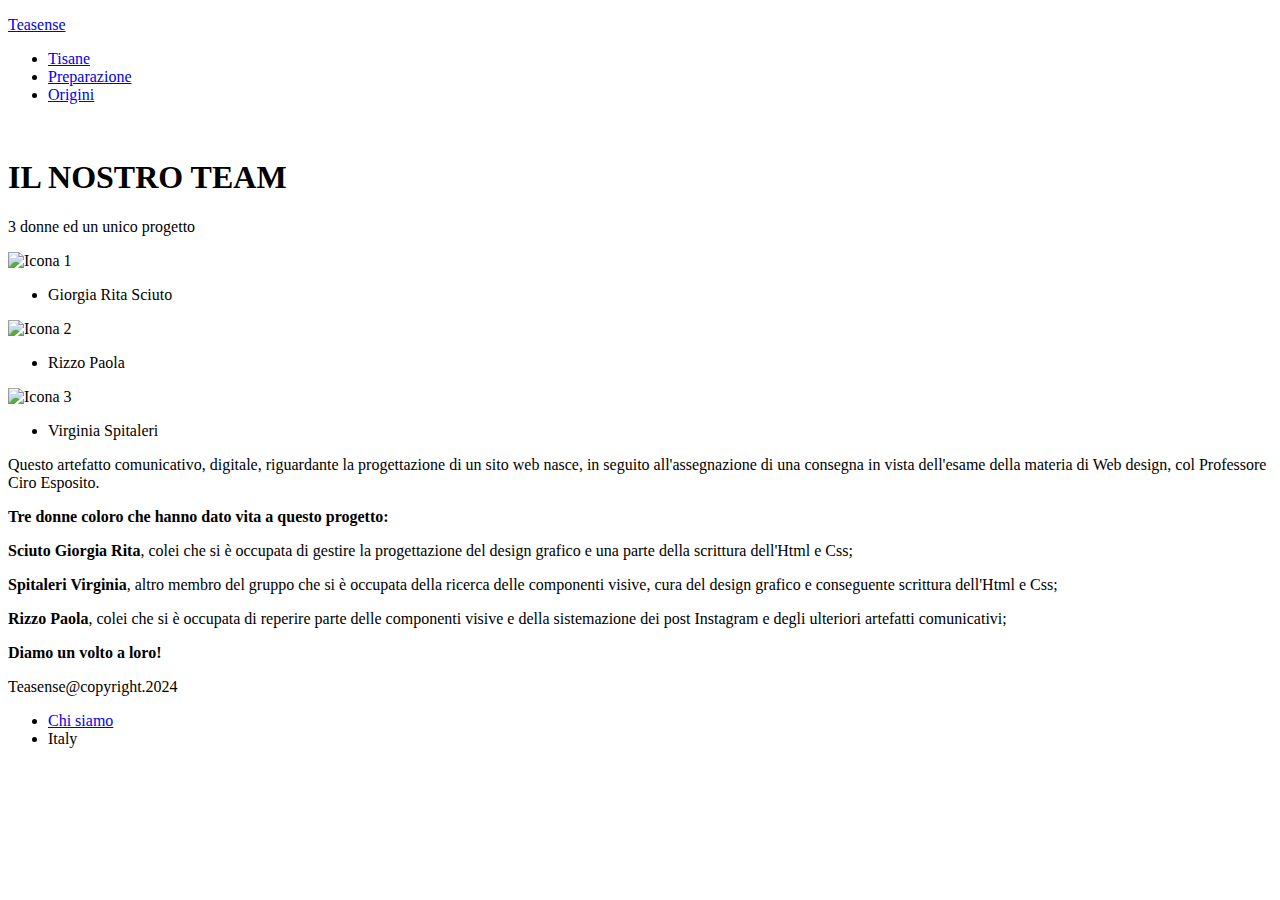
==== chisiamo.html @ e325a318 "Initial commit" ====
<!DOCTYPE html>
<html lang="en">
<head>
    <meta charset="UTF-8">
    <meta name="viewport" content="width=device-width, initial-scale=1.0">
    <title>Teasense</title>
    <link rel="stylesheet" href="Css/style.css">
    <link rel="preconnect" href="https://fonts.googleapis.com">
    <link rel="preconnect" href="https://fonts.gstatic.com" crossorigin>
    <link href="https://fonts.googleapis.com/css2?family=Inter:wght@100..900&display=swap" rel="stylesheet">
</head>
<body>
    <header>
        <p><a href="index.html">Teasense</a></p>
        <nav>
            <ul>
                <li><a href="tipologieditisane">Tisane</a></li>
                <li><a href="preparazione.html">Preparazione</a></li>
                <li><a href="origini.html">Origini</a></li> 
            </ul>
        </nav>
        </nav>
    </header>
    <main>
        <section class="hero">
            <img src="Immagini/immagine chi siamo.jpg" alt="">
            <div class="green-square">
                <div>
                    <h1>IL NOSTRO TEAM</h1>
                    <p>3 donne ed un unico progetto</p>
                </div>
            </div>
        </section>
        <section class="content">
           
            <div class="team">
                <div class="team1">
                    <img src="Immagini/GIORGIA.png" alt="Icona 1">
                    <ul>
                        <li>Giorgia Rita Sciuto</li>
                    </ul>
                </div>
                <div class="team1">
                    <img src="Immagini/PAOLA.png" alt="Icona 2">
                    <ul>
                        <li>Rizzo Paola</li>
                   
                    </ul>
                </div>
                <div class="team1">
                    <img src="Immagini/VIRGINIA.png" alt="Icona 3">
                    <ul>
                        <li>Virginia Spitaleri</li>
                    </ul>
                </div>
            </div>
            <div class="text">
                <div>
                    <p>Questo artefatto comunicativo, digitale, riguardante la progettazione di un sito web nasce, in seguito all'assegnazione di una consegna in vista dell'esame della materia di Web design, col Professore Ciro Esposito.</p>
                    <p><strong>Tre donne coloro che hanno dato vita a questo progetto:</strong></p>
                    <p><strong>Sciuto Giorgia Rita</strong>, colei che si è occupata di gestire la progettazione del design grafico e una parte della scrittura dell'Html e Css; </p>
                    <p><strong>Spitaleri Virginia</strong>, altro membro del gruppo che si è occupata della ricerca delle componenti visive, cura del design grafico e conseguente scrittura dell'Html e Css;</p>
                    <p><strong>Rizzo Paola</strong>, colei che si è occupata di reperire parte delle componenti visive e della sistemazione dei post Instagram e degli ulteriori artefatti comunicativi;</p>
                    <p><strong>Diamo un volto a loro! </strong></p>
                </div>
            </div>
            </section>
        </section>
    </main>
    <footer>
        <p>Teasense@copyright.2024</p>
        <nav>
            <ul>
                <li><a href="chisiamo.html">Chi siamo</a></li>
                <li>Italy</li>
            </ul>
        </nav>
    </footer>
    </body>
    </html>
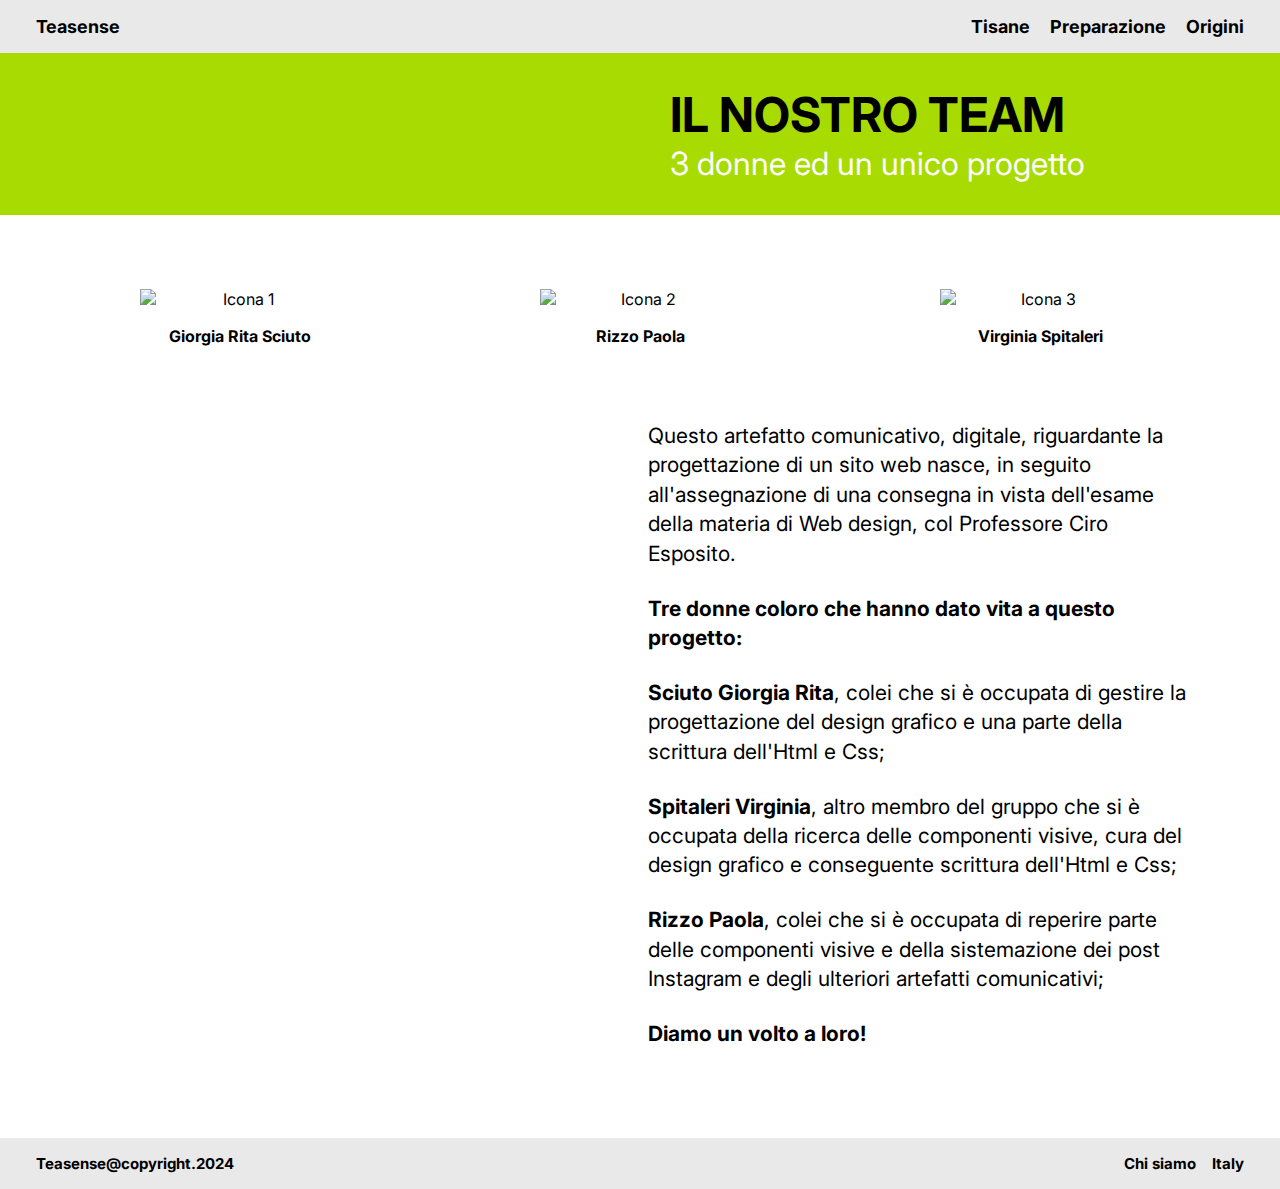
==== commit f87c8def: "mm" ====
--- a/chisiamo.html
+++ b/chisiamo.html
@@ -4,7 +4,7 @@
     <meta charset="UTF-8">
     <meta name="viewport" content="width=device-width, initial-scale=1.0">
     <title>Teasense</title>
-    <link rel="stylesheet" href="Css/style.css">
+    <link rel="stylesheet" href="css/style.css">
     <link rel="preconnect" href="https://fonts.googleapis.com">
     <link rel="preconnect" href="https://fonts.gstatic.com" crossorigin>
     <link href="https://fonts.googleapis.com/css2?family=Inter:wght@100..900&display=swap" rel="stylesheet">
--- a/css/style.css
+++ b/css/style.css
@@ -0,0 +1,444 @@
+body {
+    margin: 0;
+    background-color: #ffffff;
+    font-family: 'Inter', sans-serif;
+    font-style: normal;
+}
+
+h1, h2, h3, h4, h5, h6, p, ul, ol {
+    margin: 0;
+    padding: 0;
+}
+
+img {
+    max-width: 100%;
+    display: block;
+}
+
+header {
+    background-color: #E9E9E9;
+    display: flex;
+    padding: 16px;
+    justify-content: space-between;
+    font-size: 18px;
+
+}
+
+header p {
+    font-weight: bold;
+    padding-left: 20px;
+}
+
+header p {
+    text-decoration: none;
+    color: #000000; 
+}
+
+header p:hover {
+    text-decoration: underline;
+    color: #708628;
+}
+
+header nav p {
+    color: #000000;
+}
+
+header nav p:hover {
+    color: #708628;
+}
+
+header nav ul {
+    padding-right: 20px;
+    list-style: none;
+    font-weight: bold;
+    display: flex;
+    gap: 20px;
+}
+
+header a {
+    text-decoration: none;
+    color: #000000; 
+}
+
+header a:hover {
+    text-decoration: underline;
+    color: #708628;
+}
+
+header nav a {
+    color: #000000;
+}
+
+header nav a:hover {
+    color: #708628;
+}
+
+.hero {
+    background-color: #A7DB02;
+    display: grid;
+    grid-template-columns: 1fr 1fr;
+}
+
+.hero h1 {
+    font-size: 48px;
+}
+
+.hero p {
+    font-size: 32px;
+    font-weight: normal;
+    color: #ffffff;
+}
+
+.green-square {
+    padding: 32px 30px;
+}
+
+.green-square {
+    display: flex;
+    align-items: center;
+}
+
+.content {
+    max-width: 1200px;
+    margin: 64px auto;
+    padding: 0 16px;
+}
+
+.content p {
+    line-height: 1.4;
+    margin-bottom: 1.6rem;
+}
+
+.text {
+    display: grid;
+    grid-template-columns: 1fr 1fr;
+    gap: 16px;
+}
+
+.text p {
+    font-size: 21px;
+    font-weight: normal;
+}
+
+.text div {
+    grid-column-start: 2;
+}
+
+.text h4 {
+    margin-bottom: 4rem;
+    font-size: 30px;
+}
+
+.scoperta {
+    display: flex;
+    flex-direction: column;
+    align-items: flex-end;
+    width: 100%;
+    font-size: 25px;
+    font-weight: normal;
+}
+
+.scoperta ul {
+    list-style-type: none;
+    padding: 0;
+}
+
+.scoperta li {
+    margin: 70px auto;
+    margin-right: 135px;
+    padding: 0 16px;
+}
+
+.scoperta a {
+    text-decoration: none;
+    color: white;
+    padding: 28px;
+    background: #A7DB02; 
+    color: #fff; 
+    border-radius: 50px;
+}
+
+.scoperta a:hover {
+    color: black;
+}
+
+.tipologie {
+    margin-top: 25px;
+    display: flex;
+    justify-content: space-around; 
+    align-items: flex-start; 
+}
+
+.tipologia {
+    display: flex;
+    flex-direction: column; 
+    align-items: center; 
+    text-align: center;
+    margin: 10px; 
+}
+
+.tipologia img {
+    width: 200px; 
+    height: auto; 
+}
+
+.tipologia ul {
+    list-style: none; 
+    font-weight: bold;
+    padding: 15px; 
+    margin-top: 25px; 
+    background: #A7DB02; 
+    color: #fff; border-radius: 50px;
+}
+
+.tipologia ul li a {
+    color: white; 
+    text-decoration: none; 
+}
+
+.tipologia ul li a:hover {
+    color: black; 
+}
+
+.fasi {
+    max-width: 1200px;
+    margin: 64px auto;
+    padding: 0 20px;
+}
+
+.fasi div {
+    display: grid;
+    grid-template-columns: 1fr 1fr;
+    margin: 64px 0;
+    gap: 16px;
+}
+
+.fasi h3 {
+    margin-bottom: 1.4rem;
+    font-size: 24px;
+}
+
+.fasi p {
+    font-size: 21px;
+}
+
+.epoche {
+    max-width: 1200px;
+    margin: 64px auto;
+    padding: 0 20px;
+}
+
+.epoche div {
+    display: grid;
+    grid-template-columns: 1fr 1fr;
+    margin: 64px 0;
+    gap: 16px;
+}
+
+.epoche h3 {
+    margin-bottom: 1.4rem;
+    font-size: 24px;
+}
+
+.epoche h5 {
+    margin-bottom: 1.4rem;
+    font-size: 24px;
+    color: red;
+}
+
+.epoche p {
+    font-size: 21px;
+}
+
+
+.team {
+    margin-top: 60px;
+    display: flex;
+    justify-content: space-around; 
+    align-items: flex-start; 
+}
+
+.team1 {
+    display: flex;
+    flex-direction: column; 
+    align-items: center; 
+    text-align: center;
+    margin: 10px; 
+}
+
+.team1 img {
+    width: 200px; 
+    height: auto; 
+}
+
+.team1 ul {
+    list-style: none; 
+    font-weight: bold;
+    padding: 15px; 
+    margin-top: 2px; 
+    color: #000000; border-radius: 50px;
+}
+
+.team1 ul li a {
+    color: white; 
+    text-decoration: none; 
+}
+
+.team1 ul li a:hover {
+    color: black; 
+}
+
+.text{
+    max-width: 100%;
+    margin: 50px;
+}
+
+footer {
+    background-color: #E9E9E9;
+    display: flex;
+    padding: 16px;
+    justify-content: space-between;
+    font-size: 15px;
+    font-weight: bold;
+}
+
+footer p {
+    font-weight: bold;
+    padding-left: 20px;
+    text-decoration: none;
+    color: #000000; 
+}
+
+footer nav p {
+    color: #000000;
+}
+
+footer nav p:hover {
+    color: #708628;
+}
+
+footer nav ul {
+    padding-right: 20px;
+    list-style: none;
+    display: flex;
+    gap: 16px;
+}
+
+footer a {
+    text-decoration: none;
+    color: #000000; 
+}
+
+footer a:hover {
+    text-decoration: underline;
+    color: #708628;
+}
+
+footer nav a {
+    color: #000000;
+}
+
+footer nav a:hover {
+    color: #708628;
+}
+
+
+
+
+
+
+
+
+
+
+
+
+
+
+
+
+
+
+
+
+@media screen and (max-width:600px) {
+    .text {
+        grid-template-columns: 1fr;
+        gap: 0;
+    }
+
+    .hero {
+        grid-template-columns: 1fr;
+    }
+
+    .hero h1 {
+        font-size: 30px;
+    }
+    
+    .hero p {
+        font-size: 25px;
+    }
+
+    .tipologie {
+        flex-direction: column;
+        align-items: center; 
+    }
+
+    .tipologia {
+        margin: 20px 0; 
+    }
+
+    .scoperta {
+        font-size: 17px;
+        width: 110%;
+        
+       
+    }
+    
+    .scoperta a {
+        text-decoration: none;
+        color: white;
+        padding: 2px;
+        background: #A7DB02; 
+        color: #fff; 
+      
+    }
+    
+    .scoperta a:hover {
+        color: black;
+    }
+
+
+    .fasi {
+        max-width: 1200px;
+        margin: 64px auto;
+        padding: 0 20px;
+    }
+    
+    .fasi div {
+
+        grid-template-columns: 1fr ;
+        margin: 64px 40px;
+        gap: 16px;
+    }
+    
+
+    .epoche {
+    
+    margin: 64px auto;
+    padding: 0 20px;
+}
+
+.epoche div {
+
+    grid-template-columns: 1fr;
+    margin: 64px 40px;
+    gap: 16px;
+}
+
+
+    
+   
+    
+    
+}